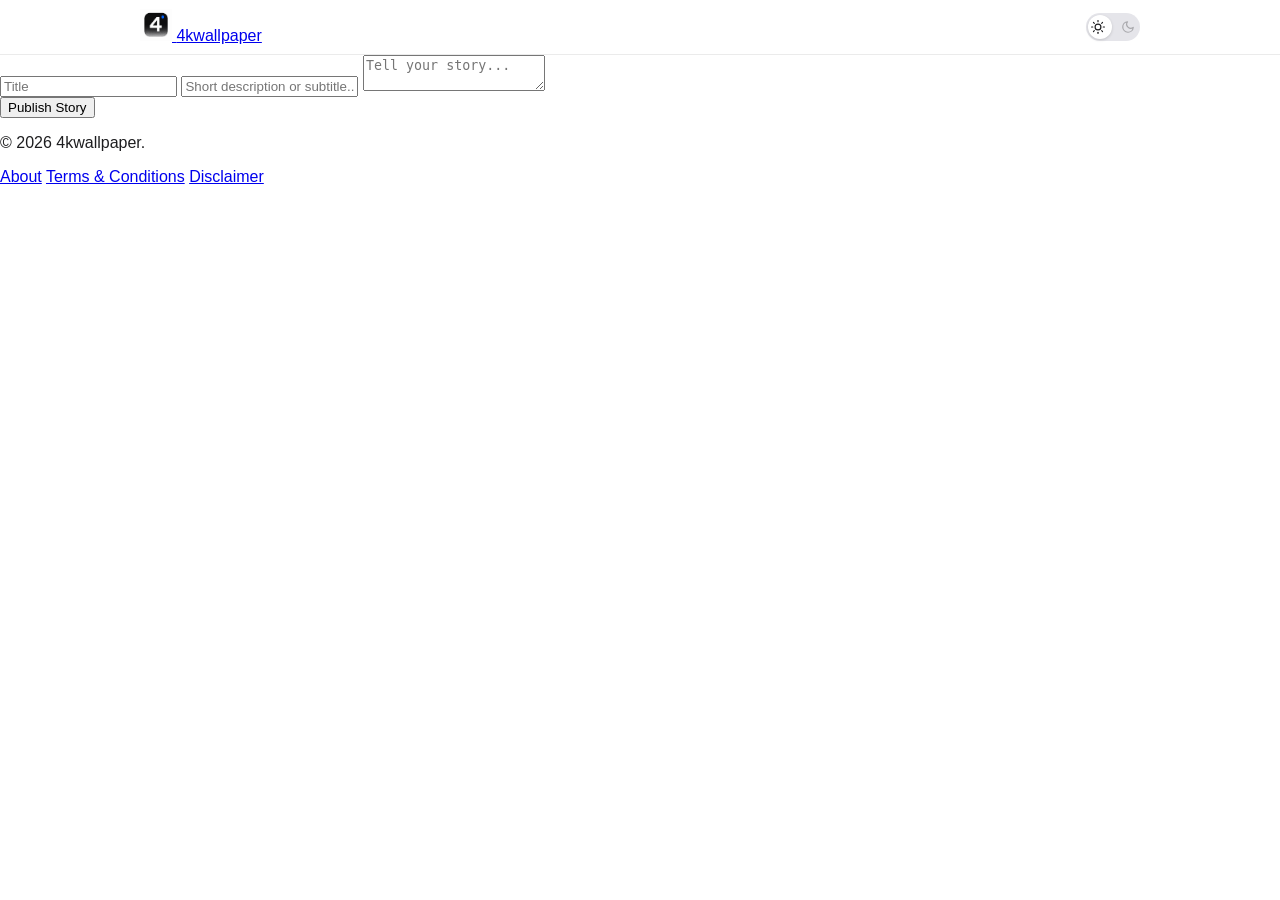
==== post.html @ 076d0c73 "Add post.html for story publishing feature" ====
<!DOCTYPE html>
<html lang="en">
<head>
    <meta charset="UTF-8">
    <meta name="viewport" content="width=device-width, initial-scale=1.0">
    <title>Publish a Story - 4kwallpaper</title>
    <link rel="stylesheet" href="style.css">
</head>
<body>

    <header class="apple-header">
        <div class="header-content">
            <a href="index.html" class="logo-container">
                <img src="4kwallpaperlogo.png" alt="Site Logo" class="logo">
                <span class="logo-text">4kwallpaper</span>
            </a>
            
            <div class="header-actions">
                <button class="theme-toggle" id="themeToggle" aria-label="Toggle Dark Mode">
                    <div class="toggle-slider"></div>
                    <svg class="icon sun-icon" xmlns="http://www.w3.org/2000/svg" width="14" height="14" viewBox="0 0 24 24" fill="none" stroke="currentColor" stroke-width="2" stroke-linecap="round" stroke-linejoin="round"><circle cx="12" cy="12" r="5"></circle><line x1="12" y1="1" x2="12" y2="3"></line><line x1="12" y1="21" x2="12" y2="23"></line><line x1="4.22" y1="4.22" x2="5.64" y2="5.64"></line><line x1="18.36" y1="18.36" x2="19.78" y2="19.78"></line><line x1="1" y1="12" x2="3" y2="12"></line><line x1="21" y1="12" x2="23" y2="12"></line><line x1="4.22" y1="19.78" x2="5.64" y2="18.36"></line><line x1="18.36" y1="5.64" x2="19.78" y2="4.22"></line></svg>
                    <svg class="icon moon-icon" xmlns="http://www.w3.org/2000/svg" width="14" height="14" viewBox="0 0 24 24" fill="none" stroke="currentColor" stroke-width="2" stroke-linecap="round" stroke-linejoin="round"><path d="M21 12.79A9 9 0 1 1 11.21 3 7 7 0 0 0 21 12.79z"></path></svg>
                </button>
            </div>
        </div>
    </header>

    <main class="editor-container">
        <form id="editorForm">
            <input type="text" id="postTitle" class="editor-title" placeholder="Title" required autocomplete="off">
            <input type="text" id="postSubtitle" class="editor-subtitle" placeholder="Short description or subtitle..." required autocomplete="off">
            <textarea id="postContent" class="editor-body" placeholder="Tell your story..." required></textarea>
            
            <div class="editor-actions">
                <button type="submit" class="publish-btn">Publish Story</button>
            </div>
        </form>
    </main>

    <footer class="site-footer">
        <div class="footer-content">
            <p>&copy; 2026 4kwallpaper.</p>
            <div class="footer-links">
                <a href="#">About</a>
                <a href="#">Terms & Conditions</a>
                <a href="#">Disclaimer</a>
            </div>
        </div>
    </footer>

    <script src="post.js"></script>
</body>
</html>
---- style.css ----
:root {
    --bg-color: #ffffff;
    --text-color: #1d1d1f;
    --header-bg: rgba(255, 255, 255, 0.72);
    --header-border: rgba(0, 0, 0, 0.08);
    
    /* Search Bar Light Mode (Matching your Image) */
    --search-bg: #f5f5f7;
    --search-text: #1d1d1f;
    --search-icon: #86868b;
    --search-focus-border: #0071e3; /* Apple Blue Focus */
    
    --toggle-bg: #e5e5ea;
    --toggle-slider: #ffffff;
    --icon-color: #1d1d1f;
}

body.dark-mode {
    --bg-color: #000000;
    --text-color: #f5f5f7;
    --header-bg: rgba(29, 29, 31, 0.72);
    --header-border: rgba(255, 255, 255, 0.08);
    
    /* Search Bar Dark Mode */
    --search-bg: #1c1c1e;
    --search-text: #f5f5f7;
    --search-icon: #86868b;
    --search-focus-border: #0071e3;
    
    --toggle-bg: #333336;
    --toggle-slider: #1d1d1f;
    --icon-color: #f5f5f7;
}

body {
    margin: 0;
    font-family: -apple-system, BlinkMacSystemFont, "SF Pro Text", "Segoe UI", sans-serif;
    background-color: var(--bg-color);
    color: var(--text-color);
    transition: background-color 0.4s ease, color 0.4s ease;
}

.apple-header {
    position: sticky;
    top: 0;
    width: 100%;
    background-color: var(--header-bg);
    backdrop-filter: saturate(180%) blur(20px);
    -webkit-backdrop-filter: saturate(180%) blur(20px);
    border-bottom: 1px solid var(--header-border);
    z-index: 1000;
    transition: background-color 0.4s ease, border-color 0.4s ease;
}

.header-content {
    max-width: 1000px;
    margin: 0 auto;
    padding: 0 20px;
    height: 54px; /* Native sleek Apple height */
    display: flex;
    justify-content: space-between;
    align-items: center;
}

.logo {
    height: 32px;
    width: auto;
}

/* Beautiful Pill Search Bar UI */
.search-bar-container {
    display: flex;
    align-items: center;
    background-color: var(--search-bg);
    padding: 6px 16px;
    border-radius: 30px; /* Forces full pill structure */
    width: 260px;
    transition: background-color 0.3s ease, box-shadow 0.2s ease;
    border: 1px solid transparent;
}

.search-bar-container:focus-within {
    background-color: var(--bg-color);
    box-shadow: 0 0 0 2px var(--search-focus-border);
}

.search-icon {
    color: var(--search-icon);
    margin-right: 10px;
    flex-shrink: 0;
}

#headerSearch {
    border: none;
    background: transparent;
    color: var(--search-text);
    font-size: 14px;
    width: 100%;
    outline: none;
    font-family: inherit;
}

#headerSearch::placeholder {
    color: var(--search-icon);
    opacity: 1;
}

/* Toggle Control */
.header-actions {
    display: flex;
    align-items: center;
}

.theme-toggle {
    position: relative;
    width: 54px;
    height: 28px;
    background-color: var(--toggle-bg);
    border-radius: 20px;
    border: none;
    cursor: pointer;
    display: flex;
    justify-content: space-between;
    align-items: center;
    padding: 0 5px;
    transition: background-color 0.4s ease;
}

.theme-toggle .icon {
    color: var(--icon-color);
    z-index: 2;
}

.theme-toggle .moon-icon { opacity: 0.3; }
body.dark-mode .theme-toggle .sun-icon { opacity: 0.3; }
body.dark-mode .theme-toggle .moon-icon { opacity: 1; }

.toggle-slider {
    position: absolute;
    top: 2px;
    left: 2px;
    width: 24px;
    height: 24px;
    background-color: var(--toggle-slider);
    border-radius: 50%;
    box-shadow: 0 1px 3px rgba(0,0,0,0.15);
    transition: transform 0.3s cubic-bezier(0.25, 0.1, 0.25, 1);
    z-index: 1;
}

body.dark-mode .toggle-slider {
    transform: translateX(26px);
}

/* Sample Page Content styling */
.main-content {
    padding: 40px 20px;
    max-width: 600px;
    margin: 0 auto;
}

.post-card {
    padding: 20px;
    margin-bottom: 16px;
    border-bottom: 1px solid var(--header-border);
}

.post-card h3 {
    margin: 0 0 8px 0;
}
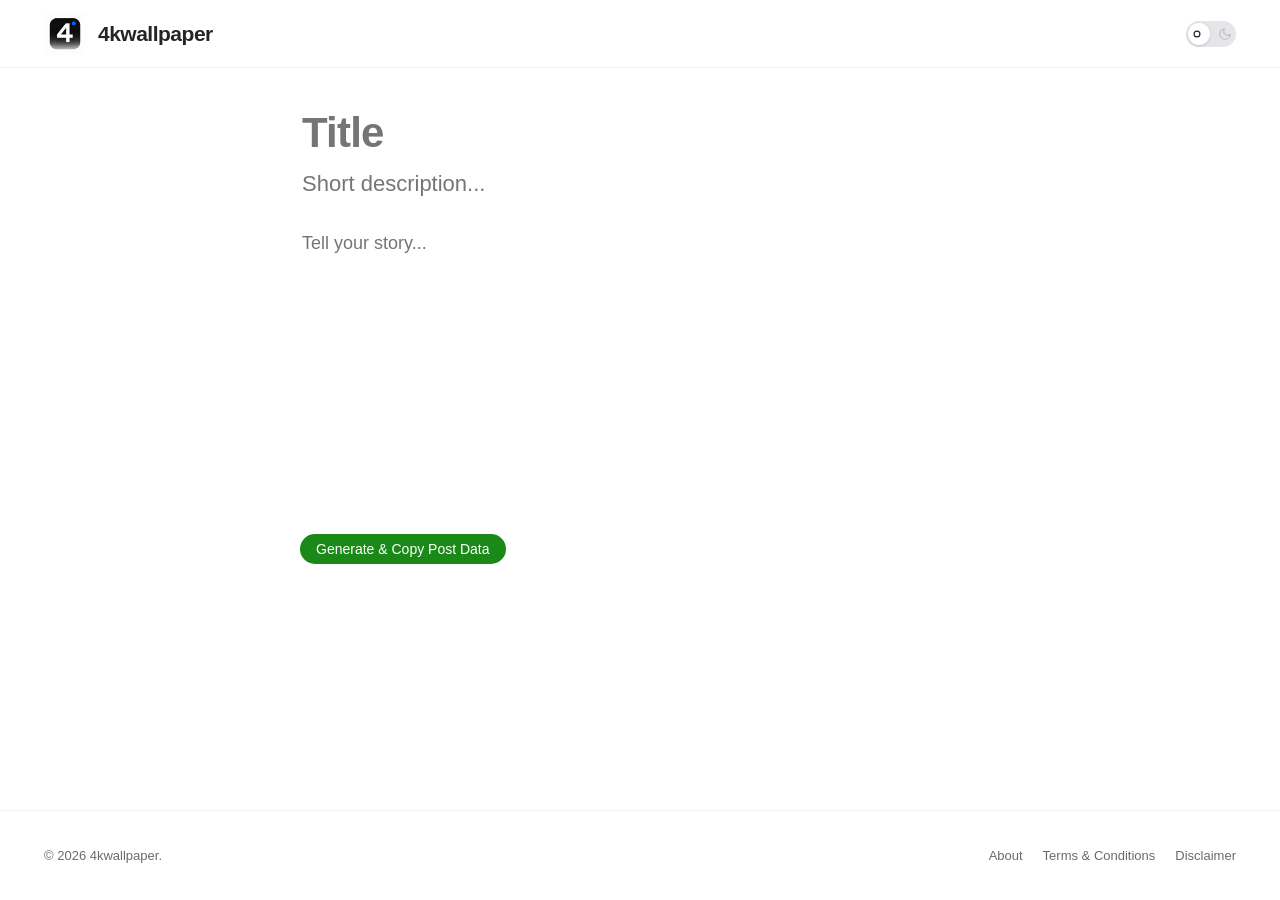
==== commit 94db1523: "Change title and button text in post.html" ====
--- a/post.html
+++ b/post.html
@@ -3,8 +3,13 @@
 <head>
     <meta charset="UTF-8">
     <meta name="viewport" content="width=device-width, initial-scale=1.0">
-    <title>Publish a Story - 4kwallpaper</title>
+    <title>Draft Story - 4kwallpaper</title>
     <link rel="stylesheet" href="style.css">
+    <script>
+        if (localStorage.getItem("theme") === "dark") {
+            document.documentElement.classList.add("dark-mode");
+        }
+    </script>
 </head>
 <body>
 
@@ -14,11 +19,10 @@
                 <img src="4kwallpaperlogo.png" alt="Site Logo" class="logo">
                 <span class="logo-text">4kwallpaper</span>
             </a>
-            
             <div class="header-actions">
                 <button class="theme-toggle" id="themeToggle" aria-label="Toggle Dark Mode">
                     <div class="toggle-slider"></div>
-                    <svg class="icon sun-icon" xmlns="http://www.w3.org/2000/svg" width="14" height="14" viewBox="0 0 24 24" fill="none" stroke="currentColor" stroke-width="2" stroke-linecap="round" stroke-linejoin="round"><circle cx="12" cy="12" r="5"></circle><line x1="12" y1="1" x2="12" y2="3"></line><line x1="12" y1="21" x2="12" y2="23"></line><line x1="4.22" y1="4.22" x2="5.64" y2="5.64"></line><line x1="18.36" y1="18.36" x2="19.78" y2="19.78"></line><line x1="1" y1="12" x2="3" y2="12"></line><line x1="21" y1="12" x2="23" y2="12"></line><line x1="4.22" y1="19.78" x2="5.64" y2="18.36"></line><line x1="18.36" y1="5.64" x2="19.78" y2="4.22"></line></svg>
+                    <svg class="icon sun-icon" xmlns="http://www.w3.org/2000/svg" width="14" height="14" viewBox="0 0 24 24" fill="none" stroke="currentColor" stroke-width="2" stroke-linecap="round" stroke-linejoin="round"><circle cx="12" cy="12" r="5"></circle></svg>
                     <svg class="icon moon-icon" xmlns="http://www.w3.org/2000/svg" width="14" height="14" viewBox="0 0 24 24" fill="none" stroke="currentColor" stroke-width="2" stroke-linecap="round" stroke-linejoin="round"><path d="M21 12.79A9 9 0 1 1 11.21 3 7 7 0 0 0 21 12.79z"></path></svg>
                 </button>
             </div>
@@ -28,11 +32,11 @@
     <main class="editor-container">
         <form id="editorForm">
             <input type="text" id="postTitle" class="editor-title" placeholder="Title" required autocomplete="off">
-            <input type="text" id="postSubtitle" class="editor-subtitle" placeholder="Short description or subtitle..." required autocomplete="off">
+            <input type="text" id="postSubtitle" class="editor-subtitle" placeholder="Short description..." required autocomplete="off">
             <textarea id="postContent" class="editor-body" placeholder="Tell your story..." required></textarea>
             
             <div class="editor-actions">
-                <button type="submit" class="publish-btn">Publish Story</button>
+                <button type="submit" class="publish-btn">Generate & Copy Post Data</button>
             </div>
         </form>
     </main>
--- a/style.css
+++ b/style.css
@@ -1,45 +1,47 @@
 :root {
     --bg-color: #ffffff;
-    --text-color: #1d1d1f;
-    --header-bg: rgba(255, 255, 255, 0.72);
-    --header-border: rgba(0, 0, 0, 0.08);
-    
-    /* Search Bar Light Mode (Matching your Image) */
-    --search-bg: #f5f5f7;
-    --search-text: #1d1d1f;
-    --search-icon: #86868b;
-    --search-focus-border: #0071e3; /* Apple Blue Focus */
-    
+    --text-color: #242424;
+    --text-secondary: #6b6b6b;
+    --header-bg: rgba(255, 255, 255, 0.85);
+    --header-border: rgba(242, 242, 242, 1);
+    --search-bg: #f9f9f9;
+    --search-text: #242424;
+    --search-icon: #757575;
+    --search-focus-border: #1a1a1a;
     --toggle-bg: #e5e5ea;
     --toggle-slider: #ffffff;
-    --icon-color: #1d1d1f;
+    --icon-color: #242424;
+    --accent-green: #1a8917; /* Medium-style action colors */
 }
 
 body.dark-mode {
-    --bg-color: #000000;
+    --bg-color: #0b0b0b;
     --text-color: #f5f5f7;
-    --header-bg: rgba(29, 29, 31, 0.72);
-    --header-border: rgba(255, 255, 255, 0.08);
-    
-    /* Search Bar Dark Mode */
+    --text-secondary: #a0a0a5;
+    --header-bg: rgba(11, 11, 11, 0.85);
+    --header-border: #242424;
     --search-bg: #1c1c1e;
     --search-text: #f5f5f7;
     --search-icon: #86868b;
-    --search-focus-border: #0071e3;
-    
+    --search-focus-border: #f5f5f7;
     --toggle-bg: #333336;
-    --toggle-slider: #1d1d1f;
+    --toggle-slider: #1c1c1e;
     --icon-color: #f5f5f7;
+    --accent-green: #24a81e;
 }
 
 body {
     margin: 0;
-    font-family: -apple-system, BlinkMacSystemFont, "SF Pro Text", "Segoe UI", sans-serif;
+    font-family: -apple-system, BlinkMacSystemFont, "Segoe UI", Roboto, Oxygen, Ubuntu, Cantarell, sans-serif;
     background-color: var(--bg-color);
     color: var(--text-color);
-    transition: background-color 0.4s ease, color 0.4s ease;
-}
-
+    transition: background-color 0.3s ease, color 0.3s ease;
+    display: flex;
+    flex-direction: column;
+    min-height: 100vh;
+}
+
+/* Scaled Header Layout */
 .apple-header {
     position: sticky;
     top: 0;
@@ -49,122 +51,161 @@
     -webkit-backdrop-filter: saturate(180%) blur(20px);
     border-bottom: 1px solid var(--header-border);
     z-index: 1000;
-    transition: background-color 0.4s ease, border-color 0.4s ease;
 }
 
 .header-content {
-    max-width: 1000px;
+    max-width: 1192px;
     margin: 0 auto;
-    padding: 0 20px;
-    height: 54px; /* Native sleek Apple height */
+    padding: 0 24px;
+    height: 67px; /* Increased height to balance design scale */
     display: flex;
     justify-content: space-between;
     align-items: center;
 }
 
+.logo-container {
+    display: flex;
+    align-items: center;
+    gap: 12px;
+    text-decoration: none;
+    color: var(--text-color);
+}
+
 .logo {
-    height: 32px;
+    height: 42px; /* Logo is slightly enlarged from 32px */
     width: auto;
 }
 
-/* Beautiful Pill Search Bar UI */
+.logo-text {
+    font-size: 21px;
+    font-weight: 700;
+    letter-spacing: -0.5px;
+}
+
+/* Pill Search Bar */
 .search-bar-container {
     display: flex;
     align-items: center;
     background-color: var(--search-bg);
-    padding: 6px 16px;
-    border-radius: 30px; /* Forces full pill structure */
-    width: 260px;
-    transition: background-color 0.3s ease, box-shadow 0.2s ease;
+    padding: 8px 16px;
+    border-radius: 99px;
+    width: 240px;
     border: 1px solid transparent;
 }
 
 .search-bar-container:focus-within {
+    box-shadow: 0 0 0 1px var(--search-focus-border);
     background-color: var(--bg-color);
-    box-shadow: 0 0 0 2px var(--search-focus-border);
-}
-
-.search-icon {
-    color: var(--search-icon);
-    margin-right: 10px;
-    flex-shrink: 0;
-}
-
-#headerSearch {
+}
+
+.search-icon { color: var(--search-icon); margin-right: 8px; }
+#headerSearch { border: none; background: transparent; color: var(--search-text); font-size: 14px; width: 100%; outline: none; }
+
+/* Control Options */
+.header-actions { display: flex; align-items: center; gap: 20px; }
+
+.write-btn {
+    text-decoration: none;
+    color: var(--text-secondary);
+    font-size: 14px;
+    transition: color 0.2s;
+}
+.write-btn:hover { color: var(--text-color); }
+
+.theme-toggle {
+    position: relative; width: 50px; height: 26px;
+    background-color: var(--toggle-bg); border-radius: 20px;
+    border: none; cursor: pointer; display: flex;
+    justify-content: space-between; align-items: center; padding: 0 4px;
+}
+.theme-toggle .icon { color: var(--icon-color); z-index: 2; pointer-events: none;}
+.theme-toggle .moon-icon { opacity: 0.2; }
+body.dark-mode .theme-toggle .sun-icon { opacity: 0.2; }
+body.dark-mode .theme-toggle .moon-icon { opacity: 1; }
+.toggle-slider {
+    position: absolute; top: 2px; left: 2px; width: 22px; height: 22px;
+    background-color: var(--toggle-slider); border-radius: 50%;
+    box-shadow: 0 1px 3px rgba(0,0,0,0.15); transition: transform 0.25s ease; z-index: 1;
+}
+body.dark-mode .toggle-slider { transform: translateX(24px); }
+
+/* Medium style Layout Frame */
+.medium-container, .editor-container {
+    max-width: 680px;
+    width: 100%;
+    margin: 40px auto;
+    padding: 0 24px;
+    flex: 1;
+}
+
+/* Medium Post Feed UI */
+.medium-card {
+    display: flex;
+    flex-direction: column;
+    padding-bottom: 32px;
+    margin-bottom: 32px;
+    border-bottom: 1px solid var(--header-border);
+}
+
+.medium-card .meta-row {
+    font-size: 13px;
+    color: var(--text-secondary);
+    margin-bottom: 8px;
+}
+
+.medium-card h2 {
+    font-size: 24px;
+    font-weight: 700;
+    line-height: 28px;
+    margin: 0 0 6px 0;
+    letter-spacing: -0.3px;
+}
+
+.medium-card p {
+    font-size: 16px;
+    line-height: 24px;
+    color: var(--text-secondary);
+    margin: 0 0 16px 0;
+}
+
+/* Custom Text Editor Styles */
+.editor-title, .editor-subtitle, .editor-body {
+    width: 100%;
     border: none;
+    outline: none;
     background: transparent;
-    color: var(--search-text);
-    font-size: 14px;
-    width: 100%;
-    outline: none;
+    color: var(--text-color);
     font-family: inherit;
 }
 
-#headerSearch::placeholder {
-    color: var(--search-icon);
-    opacity: 1;
-}
-
-/* Toggle Control */
-.header-actions {
-    display: flex;
-    align-items: center;
-}
-
-.theme-toggle {
-    position: relative;
-    width: 54px;
-    height: 28px;
-    background-color: var(--toggle-bg);
-    border-radius: 20px;
-    border: none;
-    cursor: pointer;
+.editor-title { font-size: 42px; font-weight: 700; margin-bottom: 12px; letter-spacing: -0.8px; }
+.editor-subtitle { font-size: 22px; color: var(--text-secondary); margin-bottom: 28px; }
+.editor-body { font-size: 18px; line-height: 30px; min-height: 300px; resize: none; }
+.publish-btn {
+    background-color: var(--accent-green); color: white; border: none;
+    padding: 7px 16px; border-radius: 99px; font-size: 14px; cursor: pointer;
+}
+
+/* Minimal Footer Layout */
+.site-footer {
+    border-top: 1px solid var(--header-border);
+    padding: 24px 0;
+    margin-top: auto;
+}
+
+.footer-content {
+    max-width: 1192px;
+    margin: 0 auto;
+    padding: 0 24px;
     display: flex;
     justify-content: space-between;
     align-items: center;
-    padding: 0 5px;
-    transition: background-color 0.4s ease;
-}
-
-.theme-toggle .icon {
-    color: var(--icon-color);
-    z-index: 2;
-}
-
-.theme-toggle .moon-icon { opacity: 0.3; }
-body.dark-mode .theme-toggle .sun-icon { opacity: 0.3; }
-body.dark-mode .theme-toggle .moon-icon { opacity: 1; }
-
-.toggle-slider {
-    position: absolute;
-    top: 2px;
-    left: 2px;
-    width: 24px;
-    height: 24px;
-    background-color: var(--toggle-slider);
-    border-radius: 50%;
-    box-shadow: 0 1px 3px rgba(0,0,0,0.15);
-    transition: transform 0.3s cubic-bezier(0.25, 0.1, 0.25, 1);
-    z-index: 1;
-}
-
-body.dark-mode .toggle-slider {
-    transform: translateX(26px);
-}
-
-/* Sample Page Content styling */
-.main-content {
-    padding: 40px 20px;
-    max-width: 600px;
-    margin: 0 auto;
-}
-
-.post-card {
-    padding: 20px;
-    margin-bottom: 16px;
-    border-bottom: 1px solid var(--header-border);
-}
-
-.post-card h3 {
-    margin: 0 0 8px 0;
-}
+    font-size: 13px;
+    color: var(--text-secondary);
+}
+
+.footer-links { display: flex; gap: 20px; }
+.footer-links a { text-decoration: none; color: var(--text-secondary); transition: color 0.2s; }
+.footer-links a:hover { color: var(--text-color); }
+
+.loading-status { text-align: center; color: var(--text-secondary); font-size: 15px; margin-top: 40px; }
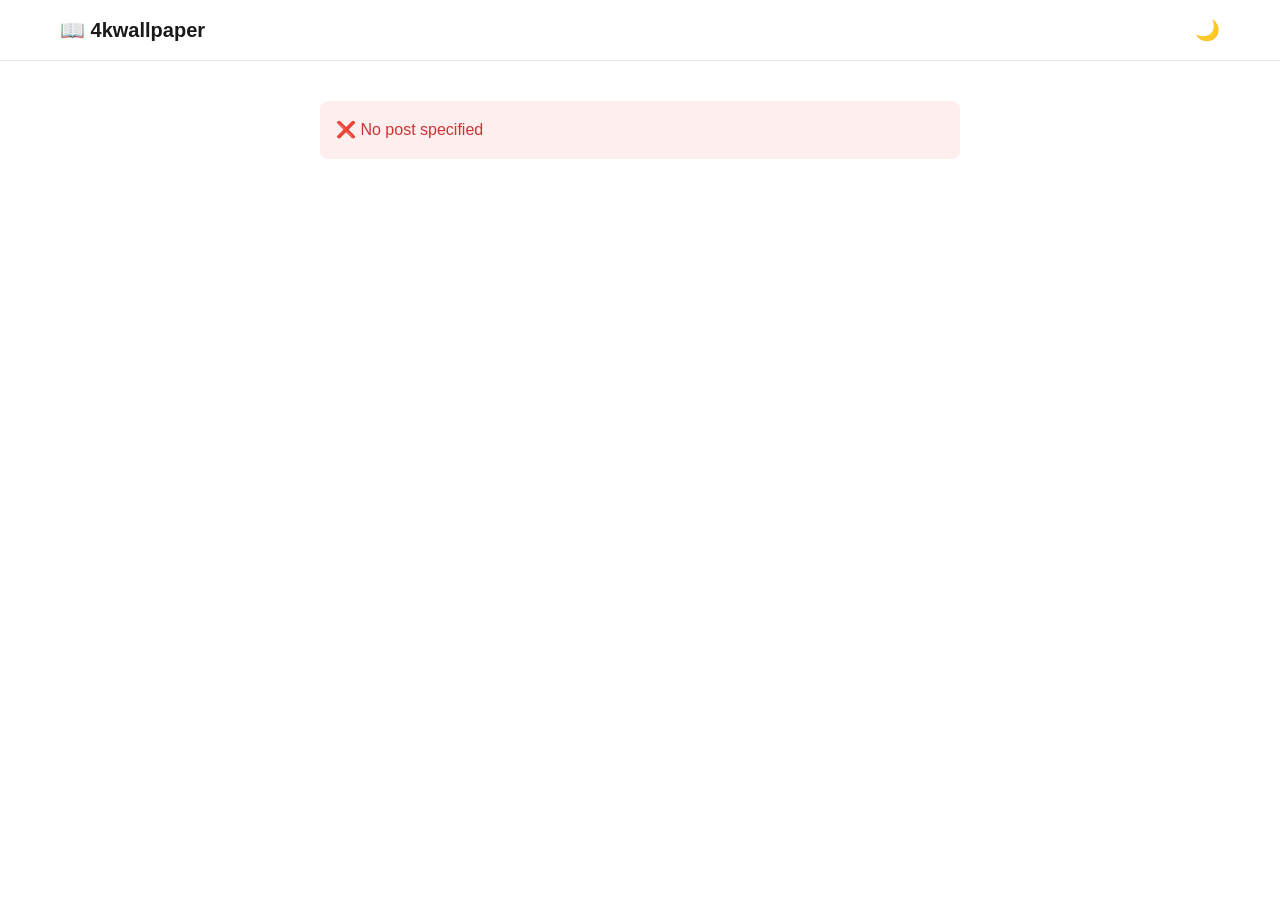
==== commit 0536f6e5: "COMPLETE REWRITE: Clean, working Medium-style feed with direct GitHub API integration" ====
--- a/post.html
+++ b/post.html
@@ -3,55 +3,197 @@
 <head>
     <meta charset="UTF-8">
     <meta name="viewport" content="width=device-width, initial-scale=1.0">
-    <title>Draft Story - 4kwallpaper</title>
-    <link rel="stylesheet" href="style.css">
-    <script>
-        if (localStorage.getItem("theme") === "dark") {
-            document.documentElement.classList.add("dark-mode");
+    <title>4kwallpaper - Post</title>
+    <style>
+        :root {
+            --bg: #ffffff;
+            --text: #191919;
+            --text-light: #757575;
+            --border: #e5e5e5;
         }
-    </script>
+        html.dark-mode {
+            --bg: #0a0a0a;
+            --text: #f2f2f2;
+            --text-light: #9c9c9c;
+            --border: #2a2a2a;
+        }
+        * { margin: 0; padding: 0; box-sizing: border-box; }
+        body {
+            font-family: -apple-system, BlinkMacSystemFont, "Segoe UI", Roboto, sans-serif;
+            background-color: var(--bg);
+            color: var(--text);
+            line-height: 1.6;
+            transition: background 0.3s, color 0.3s;
+        }
+        .navbar {
+            position: sticky;
+            top: 0;
+            background: var(--bg);
+            border-bottom: 1px solid var(--border);
+            z-index: 100;
+        }
+        .navbar-content {
+            max-width: 1200px;
+            margin: 0 auto;
+            padding: 0 20px;
+            height: 60px;
+            display: flex;
+            justify-content: space-between;
+            align-items: center;
+        }
+        .logo {
+            font-size: 20px;
+            font-weight: 700;
+            text-decoration: none;
+            color: var(--text);
+        }
+        .theme-btn {
+            background: none;
+            border: none;
+            font-size: 20px;
+            cursor: pointer;
+            color: var(--text);
+        }
+        .main {
+            max-width: 680px;
+            margin: 0 auto;
+            padding: 40px 20px;
+        }
+        .back-link {
+            text-decoration: none;
+            color: var(--text-light);
+            margin-bottom: 30px;
+            display: inline-block;
+        }
+        .back-link:hover {
+            color: var(--text);
+        }
+        h1 {
+            font-size: 42px;
+            font-weight: 700;
+            margin: 0 0 12px 0;
+            line-height: 1.2;
+        }
+        .subtitle {
+            font-size: 20px;
+            color: var(--text-light);
+            margin: 0 0 20px 0;
+            line-height: 1.4;
+        }
+        .meta {
+            font-size: 13px;
+            color: var(--text-light);
+            margin-bottom: 30px;
+            padding-bottom: 20px;
+            border-bottom: 1px solid var(--border);
+        }
+        .content {
+            font-size: 18px;
+            line-height: 1.7;
+        }
+        .content p {
+            margin-bottom: 24px;
+        }
+        .loading {
+            text-align: center;
+            color: var(--text-light);
+            padding: 40px 20px;
+        }
+        .error {
+            background: #fee;
+            color: #c33;
+            padding: 16px;
+            border-radius: 8px;
+        }
+    </style>
 </head>
 <body>
 
-    <header class="apple-header">
-        <div class="header-content">
-            <a href="index.html" class="logo-container">
-                <img src="4kwallpaperlogo.png" alt="Site Logo" class="logo">
-                <span class="logo-text">4kwallpaper</span>
-            </a>
-            <div class="header-actions">
-                <button class="theme-toggle" id="themeToggle" aria-label="Toggle Dark Mode">
-                    <div class="toggle-slider"></div>
-                    <svg class="icon sun-icon" xmlns="http://www.w3.org/2000/svg" width="14" height="14" viewBox="0 0 24 24" fill="none" stroke="currentColor" stroke-width="2" stroke-linecap="round" stroke-linejoin="round"><circle cx="12" cy="12" r="5"></circle></svg>
-                    <svg class="icon moon-icon" xmlns="http://www.w3.org/2000/svg" width="14" height="14" viewBox="0 0 24 24" fill="none" stroke="currentColor" stroke-width="2" stroke-linecap="round" stroke-linejoin="round"><path d="M21 12.79A9 9 0 1 1 11.21 3 7 7 0 0 0 21 12.79z"></path></svg>
-                </button>
-            </div>
-        </div>
-    </header>
+<header class="navbar">
+    <div class="navbar-content">
+        <a href="/" class="logo">📖 4kwallpaper</a>
+        <button class="theme-btn" id="themeBtn">🌙</button>
+    </div>
+</header>
 
-    <main class="editor-container">
-        <form id="editorForm">
-            <input type="text" id="postTitle" class="editor-title" placeholder="Title" required autocomplete="off">
-            <input type="text" id="postSubtitle" class="editor-subtitle" placeholder="Short description..." required autocomplete="off">
-            <textarea id="postContent" class="editor-body" placeholder="Tell your story..." required></textarea>
-            
-            <div class="editor-actions">
-                <button type="submit" class="publish-btn">Generate & Copy Post Data</button>
-            </div>
-        </form>
-    </main>
+<main class="main">
+    <div id="content">
+        <div class="loading">Loading post...</div>
+    </div>
+</main>
 
-    <footer class="site-footer">
-        <div class="footer-content">
-            <p>&copy; 2026 4kwallpaper.</p>
-            <div class="footer-links">
-                <a href="#">About</a>
-                <a href="#">Terms & Conditions</a>
-                <a href="#">Disclaimer</a>
-            </div>
-        </div>
-    </footer>
+<script>
+const API_URL = 'https://api.github.com/repos/ganesh412004/4kwallpaper/contents/posts';
+const content = document.getElementById('content');
+const themeBtn = document.getElementById('themeBtn');
+const html = document.documentElement;
 
-    <script src="post.js"></script>
+const params = new URLSearchParams(window.location.search);
+const filename = params.get('file');
+
+themeBtn.addEventListener('click', () => {
+    html.classList.toggle('dark-mode');
+    localStorage.setItem('theme', html.classList.contains('dark-mode') ? 'dark' : 'light');
+    themeBtn.textContent = html.classList.contains('dark-mode') ? '☀️' : '🌙';
+});
+
+if (localStorage.getItem('theme') === 'dark') {
+    html.classList.add('dark-mode');
+    themeBtn.textContent = '☀️';
+}
+
+async function loadPost() {
+    if (!filename) {
+        content.innerHTML = '<div class="error">❌ No post specified</div>';
+        return;
+    }
+    
+    try {
+        const url = `${API_URL}/${encodeURIComponent(filename)}`;
+        console.log('Fetching post from:', url);
+        
+        const res = await fetch(url);
+        const fileData = await res.json();
+        
+        const postRes = await fetch(fileData.download_url);
+        const post = await postRes.json();
+        
+        document.title = (post.title || 'Post') + ' - 4kwallpaper';
+        
+        const dateStr = post.date ? new Date(post.date).toLocaleDateString('en-US', {
+            year: 'numeric', month: 'long', day: 'numeric'
+        }) : 'Today';
+        
+        const readTime = Math.ceil((post.content || '').split(' ').length / 200);
+        
+        content.innerHTML = `
+            <a href="/" class="back-link">← Back</a>
+            <h1>${escapeHtml(post.title)}</h1>
+            <p class="subtitle">${escapeHtml(post.subtitle)}</p>
+            <div class="meta">${dateStr} • ${readTime} min read</div>
+            <div class="content">${formatContent(post.content)}</div>
+        `;
+    } catch (e) {
+        console.error('Error:', e);
+        content.innerHTML = '<div class="error">❌ Failed to load post. Check console.</div>';
+    }
+}
+
+function formatContent(text) {
+    return (text || '')
+        .split('\n')
+        .map(line => `<p>${escapeHtml(line)}</p>`)
+        .join('');
+}
+
+function escapeHtml(str) {
+    const div = document.createElement('div');
+    div.textContent = str;
+    return div.innerHTML;
+}
+
+loadPost();
+</script>
+
 </body>
-</html>
+</html>
